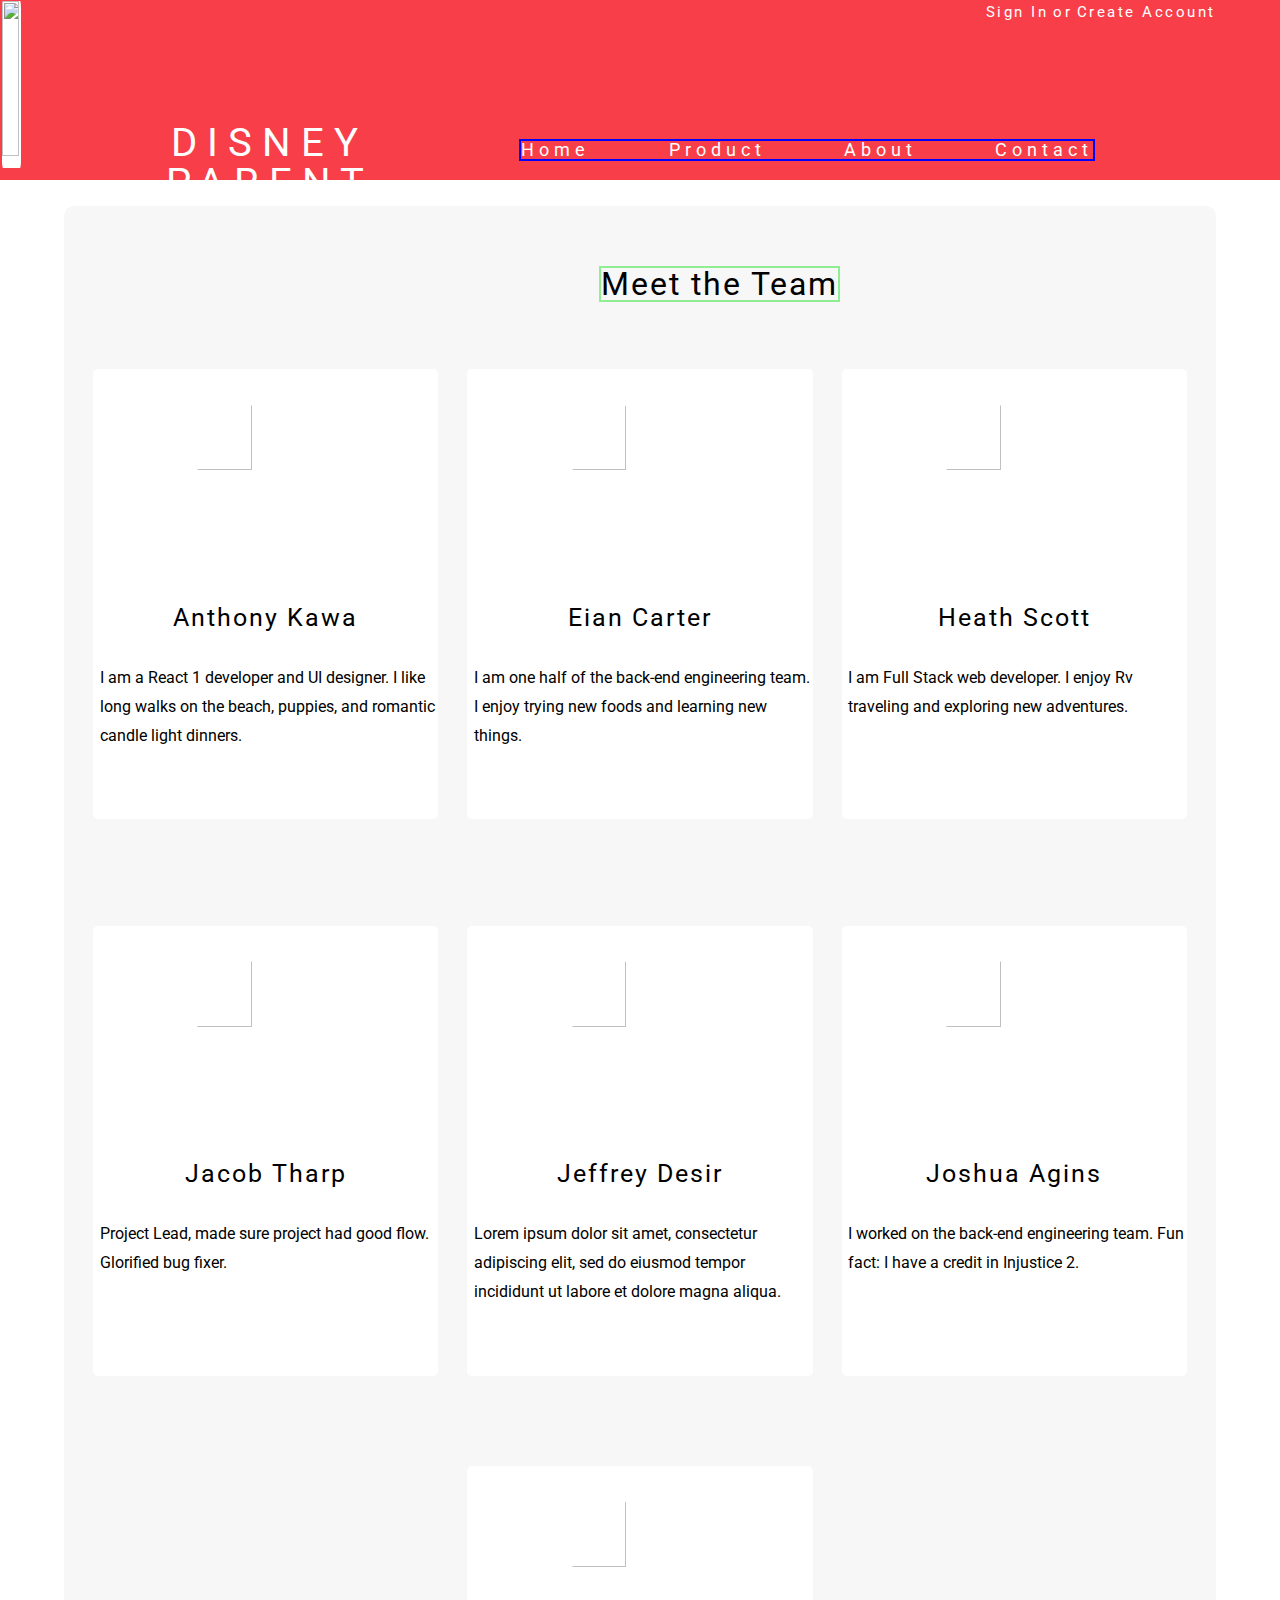
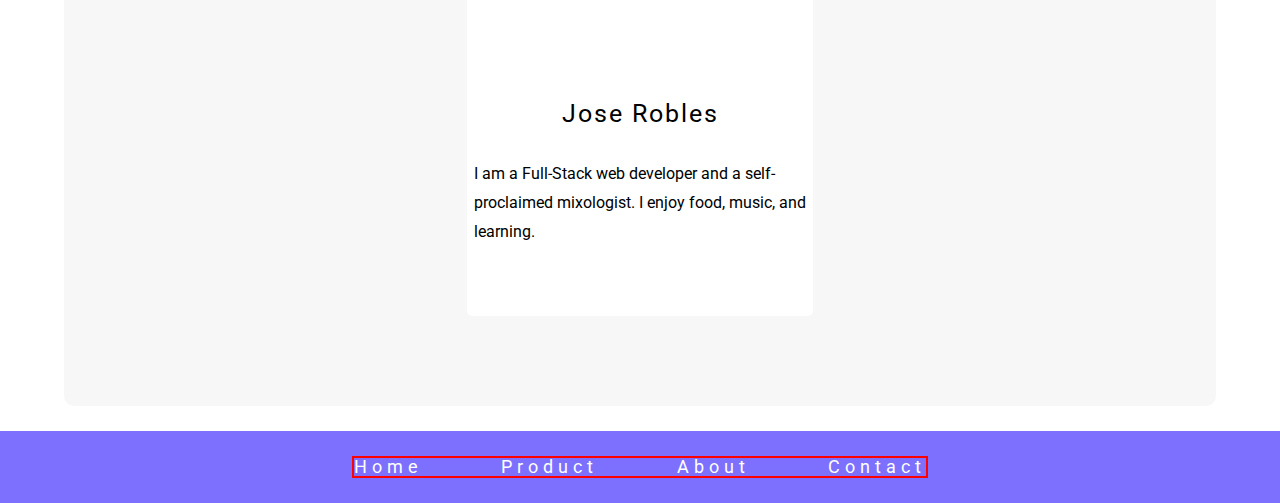
==== about.html @ 16faab18 "need to finish responsive header" ====
<html lang='en'>
<head>

    <meta name="viewport" content="width=device-width, initial-scale=1">

    <title>Disney Parent About</title>

    <link href="https://fonts.googleapis.com/css?family=Roboto&display=swap" rel="stylesheet">
    <link href="css/index.css" rel="stylesheet">

</head>

<body>

    <header>
        <div><img class='logo' src='img/family.png'></div>
        
        <div><h1>Disney Parent</h1></div>

        <div>
            <nav>
                <a href='index.html'>Home</a>
                <a href='index.html'>Product</a>
                <a href='about.html'>About</a>
                <a href='#'>Contact</a>
            </nav>
        </div>

        <div id='signIn'><a href='#'>Sign In</a><h4>or<h4><a href='#'>Create Account</a></div>
    </header>

        <section class='container'>

            <div id='aboutHeading'><h2>Meet the Team</h2></div>

            <div class='aboutTop'>
                <div class='aboutCardTop'>
                    <img class='aboutImg' src='img/Anthony Kawa.png'>
                    <h3>Anthony Kawa</h3>
                    <p>I am a React 1 developer and UI designer. I like long walks on the beach, puppies, and romantic candle light dinners.</p>
                </div>
                <div class='aboutCardTop'>
                    <img class='aboutImg' src='img/Eian Carter.png'>
                    <h3>Eian Carter</h3>
                    <p>I am one half of the back-end engineering team. I enjoy trying new foods and learning new things.</p>
                </div>
                <div class='aboutCardTop'>
                    <img class='aboutImg' src='img/Heath Scott.png'>
                    <h3>Heath Scott</h3>
                    <p>I am Full Stack web developer. I enjoy Rv traveling and exploring new adventures.</p>
                </div>
            </div>
            <div class='aboutMid'>
                <div class='aboutCardMid'>
                    <img class='aboutImg' src='img/Jacob Tharp.png'>
                    <h3>Jacob Tharp</h3>
                    <p>Project Lead, made sure project had good flow. Glorified bug fixer.</p>
                </div>
                <div class='aboutCardMid'>
                    <img class='aboutImg' src='img/Jeffrey Desir.png'>
                    <h3>Jeffrey Desir</h3>
                    <p>Lorem ipsum dolor sit amet, consectetur adipiscing elit, sed do eiusmod tempor incididunt ut labore et dolore magna aliqua.</p>
                </div>
                <div class='aboutCardMid'>
                    <img class='aboutImg' src='img/Joshua Agins.png'>
                    <h3>Joshua Agins</h3>
                    <p>I worked on the back-end engineering team. Fun fact: I have a credit in Injustice 2.</p>
                </div>
            </div>
            <div class='aboutBtm'>
                <div class='aboutCardBtm'>
                    <img class='aboutImg' src='img/Profile 5.png'>
                    <h3>Jose Robles</h3>
                    <p>I am a Full-Stack web developer and a self-proclaimed mixologist. I enjoy food, music, and learning.</p>
                </div>
            </div>

        </section>

        <footer>
            <nav>
                <a href='index.html'>Home</a>
                <a href='index.html'>Product</a>
                <a href='about.html'>About</a>
                <a href='#'>Contact</a>
            </nav>
        </footer>

        <script src='js/carousel.js'></script>
</body>
</html>
---- css/index.css ----
/* http://meyerweb.com/eric/tools/css/reset/ 
   v2.0 | 20110126
   License: none (public domain)
*/
html,
body,
div,
span,
applet,
object,
iframe,
h1,
h2,
h3,
h4,
h5,
h6,
p,
blockquote,
pre,
a,
abbr,
acronym,
address,
big,
cite,
code,
del,
dfn,
em,
img,
ins,
kbd,
q,
s,
samp,
small,
strike,
strong,
sub,
sup,
tt,
var,
b,
u,
i,
center,
dl,
dt,
dd,
ol,
ul,
li,
fieldset,
form,
label,
legend,
table,
caption,
tbody,
tfoot,
thead,
tr,
th,
td,
article,
aside,
canvas,
details,
embed,
figure,
figcaption,
footer,
header,
hgroup,
menu,
nav,
output,
ruby,
section,
summary,
time,
mark,
audio,
video {
  margin: 0;
  padding: 0;
  border: 0;
  font-size: 100%;
  font: inherit;
  vertical-align: baseline;
}
/* HTML5 display-role reset for older browsers */
article,
aside,
details,
figcaption,
figure,
footer,
header,
hgroup,
menu,
nav,
section {
  display: block;
}
body {
  line-height: 1;
}
ol,
ul {
  list-style: none;
}
blockquote,
q {
  quotes: none;
}
blockquote:before,
blockquote:after,
q:before,
q:after {
  content: '';
  content: none;
}
table {
  border-collapse: collapse;
  border-spacing: 0;
}
* {
  box-sizing: border-box;
}
html {
  font-size: 62.5%;
}
html,
body {
  font-family: 'Roboto', sans-serif;
}
h1,
h2,
h3,
h4,
a {
  font-family: 'Roboto', sans-serif;
}
h1 {
  font-size: 4rem;
  letter-spacing: 10px;
}
h2 {
  font-size: 3.2rem;
  letter-spacing: 2px;
}
h3 {
  font-size: 2.5rem;
  letter-spacing: 2px;
  margin-bottom: 10%;
}
@media (max-width: 500px) {
  h3 {
    text-align: center;
  }
}
h4 {
  font-size: 1.5rem;
  letter-spacing: 2.5px;
}
@media (max-width: 500px) {
  h4 {
    font-size: 1rem;
  }
}
p {
  font-size: 1.6rem;
  line-height: 1.8;
}
a {
  font-size: 1.8rem;
  letter-spacing: 5px;
  text-decoration: none;
  color: white;
}
@media (max-width: 500px) {
  a {
    font-size: 1.5rem;
  }
}
#signIn a {
  font-size: 1.5rem;
  letter-spacing: 2.5px;
}
@media (max-width: 500px) {
  #signIn a {
    font-size: 1rem;
  }
}
.container {
  position: relative;
  max-width: 90%;
  width: 100%;
  margin: 0 auto;
  margin-top: 2%;
  margin-bottom: 2%;
  border-radius: 10px;
  background-color: #F7F7F7;
}
@media (max-width: 500px) {
  .container {
    border: solid red 2px;
    height: 405vh;
    margin-top: 10%;
    margin-bottom: 10%;
  }
}
header {
  display: flex;
  align-items: baseline;
  height: 20vh;
  background-color: #F83E49;
}
@media (max-width: 500px) {
  header {
    flex-direction: column;
    justify-content: flex-end;
    align-content: center;
    height: 40vh;
  }
}
header .logo {
  height: 93%;
  margin-left: 10%;
  margin-top: 3%;
  border-radius: 5%;
  background-color: white;
}
@media (max-width: 500px) {
  header .logo {
    height: 50%;
    margin: 0 auto;
    background-color: white;
    border: solid pink 2px;
  }
}
header h1 {
  width: 30vw;
  height: 26%;
  margin-left: 15%;
  color: white;
  text-transform: uppercase;
  text-align: center;
}
@media (min-width: 1920px) {
  header h1 {
    border: solid lightgreen 2px;
  }
}
@media (max-width: 500px) {
  header h1 {
    width: 100%;
    font-size: 4rem;
    margin: 0 auto;
    border: solid lightgreen 2px;
  }
}
header nav {
  display: flex;
  justify-content: space-between;
  width: 45vw;
  margin-left: 20%;
  border: solid blue 2px;
}
@media (max-width: 500px) {
  header nav {
    width: 100%;
    margin: 0 auto;
  }
}
header nav a:hover {
  color: #C4C4C4;
}
header #signIn {
  display: flex;
  justify-content: space-between;
  position: absolute;
  top: 5;
  right: 0;
  width: 18%;
  margin-right: 5%;
  color: white;
}
@media (min-width: 1920px) {
  header #signIn {
    width: 13%;
  }
}
@media (max-width: 500px) {
  header #signIn {
    width: 45%;
    border: solid blue 1px;
  }
}
header #signIn a:hover {
  color: #C4C4C4;
}
footer {
  display: flex;
  justify-content: space-evenly;
  align-items: center;
  height: 8vh;
  background-color: #7D70FE;
}
@media (max-width: 500px) {
  footer {
    display: flex;
    justify-content: center;
  }
}
footer nav {
  display: flex;
  justify-content: space-between;
  width: 45vw;
  border: solid red 2px;
}
@media (max-width: 500px) {
  footer nav {
    width: 100%;
  }
}
footer nav a:hover {
  color: #C4C4C4;
}
.topContent {
  display: flex;
  justify-content: space-evenly;
  align-items: center;
  position: relative;
  height: 60%;
}
@media (max-width: 500px) {
  .topContent {
    flex-direction: column;
    height: 170vh;
    border: solid blue 2px;
  }
}
.topContent #topContentHeading {
  position: absolute;
  top: 25;
  left: 20;
}
@media (max-width: 500px) {
  .topContent #topContentHeading {
    position: absolute;
    left: 15;
  }
}
.topContent div {
  width: 30%;
}
@media (max-width: 500px) {
  .topContent div {
    width: 100%;
  }
}
.topContent .sbCard {
  height: 60%;
  margin-top: 4%;
  padding-top: 2%;
  padding-left: 0.5%;
  background-color: white;
  border-radius: 5px;
}
@media (max-width: 500px) {
  .topContent .sbCard {
    display: flex;
    flex-direction: column;
    justify-content: center;
    align-items: center;
    height: 40vh;
  }
}
.topContent .sbCard {
  height: 60%;
  margin-top: 4%;
  padding-top: 2%;
  padding-left: 0.5%;
  background-color: white;
  border-radius: 5px;
}
@media (max-width: 500px) {
  .topContent .sbCard {
    display: flex;
    flex-direction: column;
    justify-content: center;
    align-items: center;
    height: 40vh;
  }
}
.topContent .sbCard {
  height: 60%;
  margin-top: 4%;
  padding-top: 2%;
  padding-left: 0.5%;
  background-color: white;
  border-radius: 5px;
}
@media (max-width: 500px) {
  .topContent .sbCard {
    display: flex;
    flex-direction: column;
    justify-content: center;
    align-items: center;
    height: 40vh;
  }
}
.topContent .sbCard:hover {
  color: white;
  background-color: #7D70FE;
  opacity: 0.7;
}
.btmContent {
  display: flex;
  justify-content: space-evenly;
  align-items: center;
  position: relative;
  height: 80%;
}
.btmContent div {
  width: 30%;
}
.btmContent p {
  padding-left: 2%;
}
@media (max-width: 500px) {
  .btmContent {
    flex-direction: column;
    height: 235vh;
    border: solid lightgreen 2px;
  }
}
.btmContent #sharedContentHeading {
  position: absolute;
  top: 25;
  left: 20;
}
@media (max-width: 500px) {
  .btmContent #sharedContentHeading {
    position: absolute;
    left: 80;
  }
}
.btmContent .testCard {
  display: flex;
  flex-direction: column;
  align-items: center;
  height: 50vh;
  padding-top: 3%;
  background-color: white;
  border-radius: 5px;
}
@media (max-width: 500px) {
  .btmContent .testCard {
    display: flex;
    flex-direction: column;
    justify-content: center;
    align-items: center;
    height: 60vh;
    width: 100%;
  }
}
.btmContent .testCard:hover {
  color: white;
  background-color: #7D70FE;
  opacity: 0.7;
}
.btmContent .testImg {
  border-radius: 50%;
  width: 40%;
  height: 40%;
  margin-bottom: 10%;
}
.btmContent .button {
  position: absolute;
  bottom: 30;
  width: 10%;
  height: 7%;
  border-radius: 10px;
  color: white;
  background-color: #7D70FE;
}
@media (max-width: 500px) {
  .btmContent .button {
    position: absolute;
    bottom: 5;
    width: 30%;
    height: 2%;
    border-radius: 5px;
  }
}
.btmContent .button:hover {
  background-color: #C4C4C4;
}
.btmContent .button a:hover {
  color: black;
}
#aboutHeading {
  position: absolute;
  top: 60;
  transform: translateX(222%);
  text-align: center;
  border: solid lightgreen 2px;
}
@media (min-width: 1920px) {
  #aboutHeading {
    position: absolute;
    top: 60;
    transform: translateX(310%);
    text-align: center;
  }
}
.aboutTop {
  display: flex;
  justify-content: space-evenly;
  align-items: center;
  position: relative;
  height: 80%;
}
.aboutTop div {
  width: 30%;
}
.aboutTop p {
  padding-left: 2%;
}
.aboutTop .aboutCardTop {
  display: flex;
  flex-direction: column;
  align-items: center;
  height: 50vh;
  padding-top: 3%;
  background-color: white;
  border-radius: 5px;
  margin-top: 5%;
}
@media (max-width: 500px) {
  .aboutTop .aboutCardTop {
    display: flex;
    flex-direction: column;
    justify-content: center;
    align-items: center;
    height: 60vh;
    width: 100%;
  }
}
.aboutMid {
  display: flex;
  justify-content: space-evenly;
  align-items: center;
  position: relative;
  height: 50%;
}
.aboutMid div {
  width: 30%;
}
.aboutMid p {
  padding-left: 2%;
}
.aboutMid .aboutCardMid {
  display: flex;
  flex-direction: column;
  align-items: center;
  height: 50vh;
  padding-top: 3%;
  background-color: white;
  border-radius: 5px;
}
@media (max-width: 500px) {
  .aboutMid .aboutCardMid {
    display: flex;
    flex-direction: column;
    justify-content: center;
    align-items: center;
    height: 60vh;
    width: 100%;
  }
}
.aboutBtm {
  display: flex;
  justify-content: space-evenly;
  align-items: center;
  position: relative;
  height: 70%;
}
.aboutBtm div {
  width: 30%;
}
.aboutBtm p {
  padding-left: 2%;
}
.aboutBtm .aboutCardBtm {
  display: flex;
  flex-direction: column;
  align-items: center;
  height: 50vh;
  padding-top: 3%;
  background-color: white;
  border-radius: 5px;
}
@media (max-width: 500px) {
  .aboutBtm .aboutCardBtm {
    display: flex;
    flex-direction: column;
    justify-content: center;
    align-items: center;
    height: 60vh;
    width: 100%;
  }
}
.aboutImg {
  border-radius: 50%;
  width: 40%;
  height: 40%;
  margin-bottom: 10%;
}
.aboutCardTop:hover {
  color: white;
  background-color: #7D70FE;
  opacity: 0.7;
}
.aboutCardMid:hover {
  color: white;
  background-color: #7D70FE;
  opacity: 0.7;
}
.aboutCardBtm:hover {
  color: white;
  background-color: #7D70FE;
  opacity: 0.7;
}
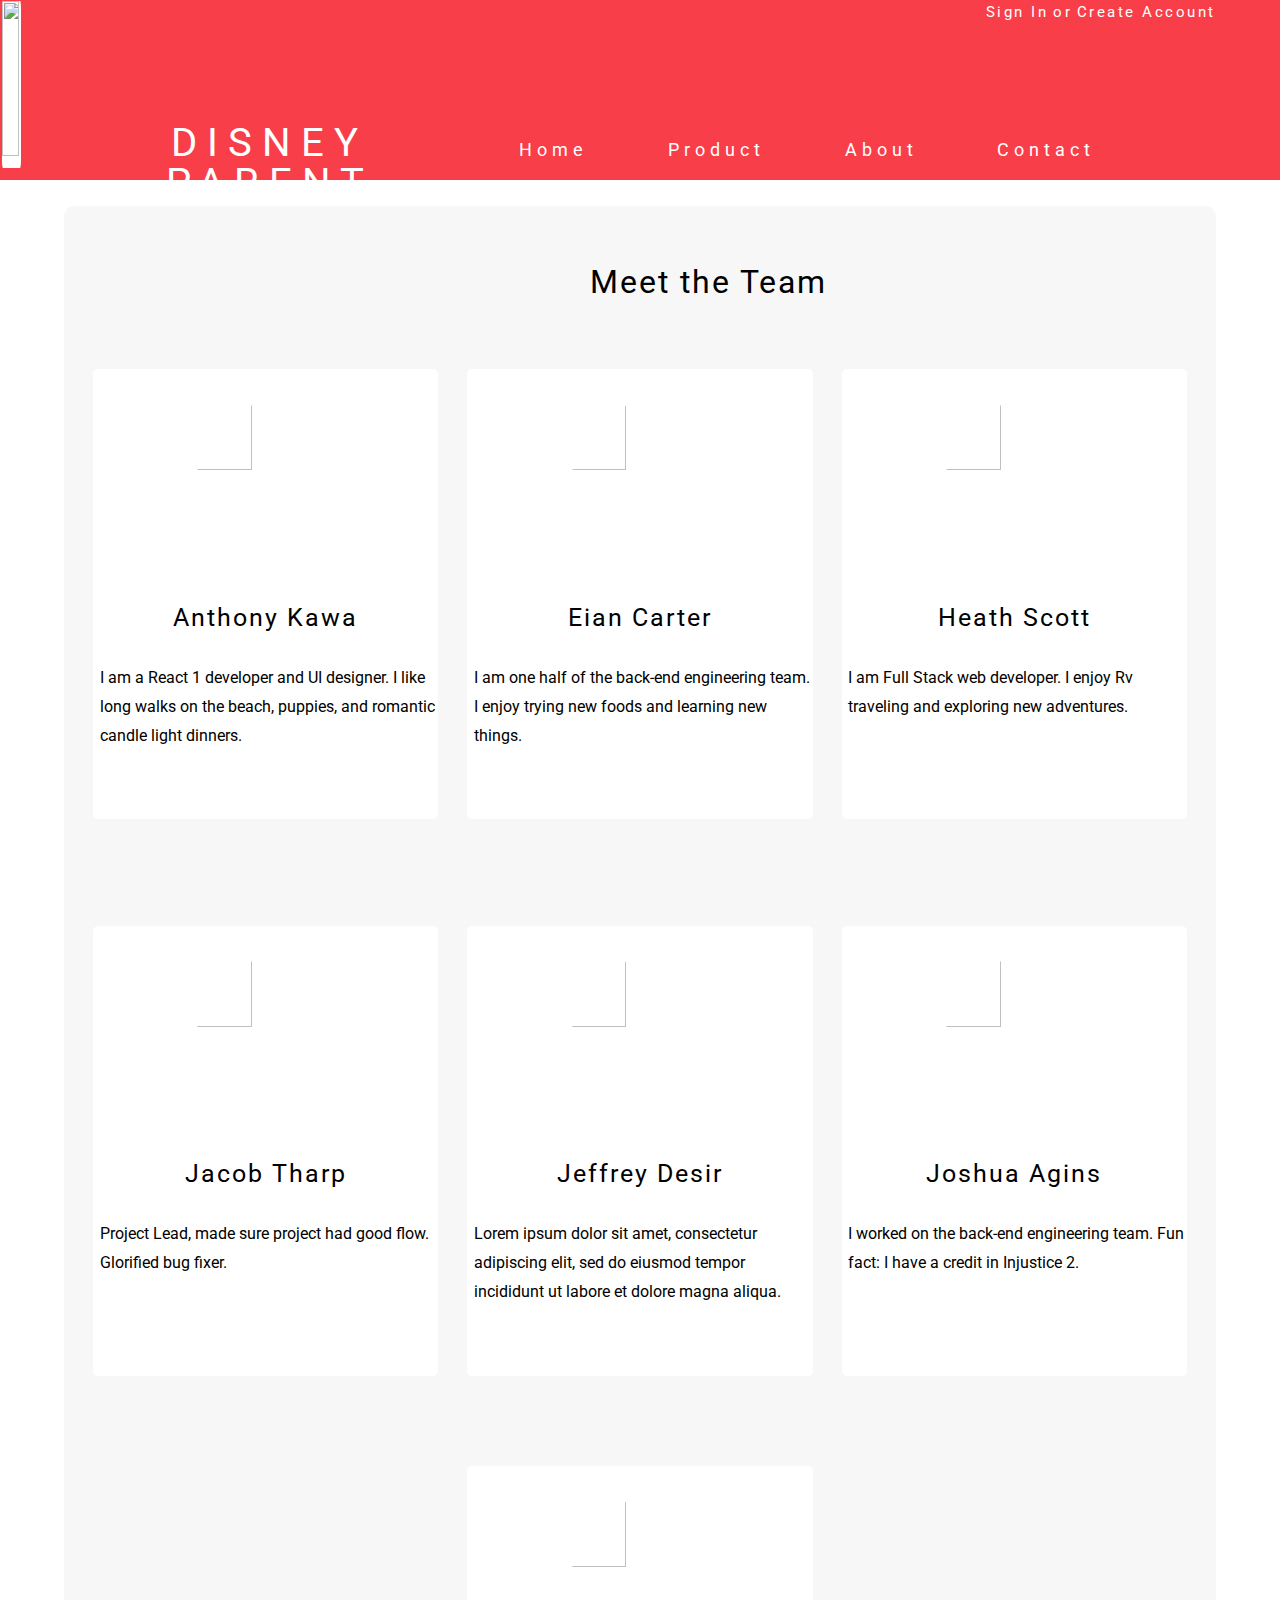
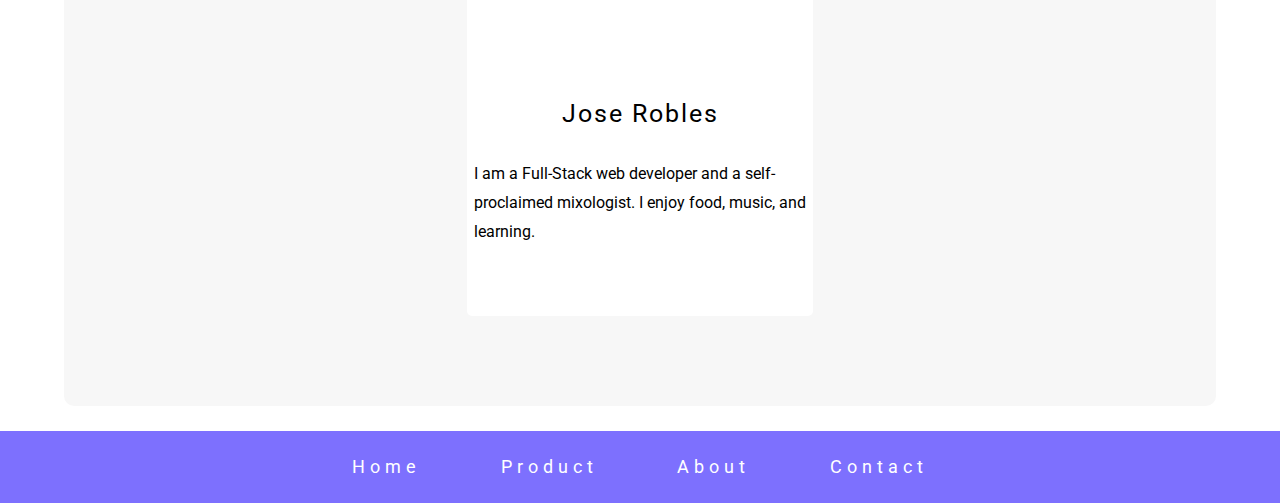
==== commit 92c3fb97: "finished!" ====
--- a/about.html
+++ b/about.html
@@ -26,10 +26,10 @@
             </nav>
         </div>
 
-        <div id='signIn'><a href='#'>Sign In</a><h4>or<h4><a href='#'>Create Account</a></div>
+        <div id='signIn'><a href='https://agitated-khorana.netlify.com/login'>Sign In</a><h4>or<h4><a href='https://agitated-khorana.netlify.com/registration'>Create Account</a></div>
     </header>
 
-        <section class='container'>
+        <section class='aboutContainer'>
 
             <div id='aboutHeading'><h2>Meet the Team</h2></div>
 
--- a/css/index.css
+++ b/css/index.css
@@ -206,12 +206,28 @@
 }
 @media (max-width: 500px) {
   .container {
-    border: solid red 2px;
     height: 405vh;
     margin-top: 10%;
     margin-bottom: 10%;
   }
 }
+.aboutContainer {
+  position: relative;
+  max-width: 90%;
+  width: 100%;
+  margin: 0 auto;
+  margin-top: 2%;
+  margin-bottom: 2%;
+  border-radius: 10px;
+  background-color: #F7F7F7;
+}
+@media (max-width: 500px) {
+  .aboutContainer {
+    height: 560vh;
+    margin-top: 10%;
+    margin-bottom: 10%;
+  }
+}
 header {
   display: flex;
   align-items: baseline;
@@ -221,9 +237,9 @@
 @media (max-width: 500px) {
   header {
     flex-direction: column;
-    justify-content: flex-end;
-    align-content: center;
-    height: 40vh;
+    justify-content: space-between;
+    align-items: center;
+    height: 50vh;
   }
 }
 header .logo {
@@ -235,10 +251,10 @@
 }
 @media (max-width: 500px) {
   header .logo {
-    height: 50%;
+    height: 25vh;
     margin: 0 auto;
+    margin-top: 30%;
     background-color: white;
-    border: solid pink 2px;
   }
 }
 header h1 {
@@ -249,17 +265,11 @@
   text-transform: uppercase;
   text-align: center;
 }
-@media (min-width: 1920px) {
-  header h1 {
-    border: solid lightgreen 2px;
-  }
-}
 @media (max-width: 500px) {
   header h1 {
     width: 100%;
-    font-size: 4rem;
+    font-size: 3.5rem;
     margin: 0 auto;
-    border: solid lightgreen 2px;
   }
 }
 header nav {
@@ -267,12 +277,12 @@
   justify-content: space-between;
   width: 45vw;
   margin-left: 20%;
-  border: solid blue 2px;
 }
 @media (max-width: 500px) {
   header nav {
-    width: 100%;
+    width: 100vw;
     margin: 0 auto;
+    padding-left: 1%;
   }
 }
 header nav a:hover {
@@ -296,7 +306,6 @@
 @media (max-width: 500px) {
   header #signIn {
     width: 45%;
-    border: solid blue 1px;
   }
 }
 header #signIn a:hover {
@@ -319,11 +328,11 @@
   display: flex;
   justify-content: space-between;
   width: 45vw;
-  border: solid red 2px;
 }
 @media (max-width: 500px) {
   footer nav {
     width: 100%;
+    padding-left: 1%;
   }
 }
 footer nav a:hover {
@@ -340,7 +349,6 @@
   .topContent {
     flex-direction: column;
     height: 170vh;
-    border: solid blue 2px;
   }
 }
 .topContent #topContentHeading {
@@ -435,7 +443,6 @@
   .btmContent {
     flex-direction: column;
     height: 235vh;
-    border: solid lightgreen 2px;
   }
 }
 .btmContent #sharedContentHeading {
@@ -487,11 +494,12 @@
   border-radius: 10px;
   color: white;
   background-color: #7D70FE;
+  border: none;
 }
 @media (max-width: 500px) {
   .btmContent .button {
     position: absolute;
-    bottom: 5;
+    bottom: 30;
     width: 30%;
     height: 2%;
     border-radius: 5px;
@@ -508,14 +516,20 @@
   top: 60;
   transform: translateX(222%);
   text-align: center;
-  border: solid lightgreen 2px;
 }
 @media (min-width: 1920px) {
   #aboutHeading {
     position: absolute;
-    top: 60;
-    transform: translateX(310%);
-    text-align: center;
+    left: 200;
+    top: 80;
+  }
+}
+@media (max-width: 500px) {
+  #aboutHeading {
+    position: absolute;
+    right: 640;
+    top: 30;
+    width: 70%;
   }
 }
 .aboutTop {
@@ -531,6 +545,13 @@
 .aboutTop p {
   padding-left: 2%;
 }
+@media (max-width: 500px) {
+  .aboutTop {
+    display: flex;
+    flex-direction: column;
+    height: 235vh;
+  }
+}
 .aboutTop .aboutCardTop {
   display: flex;
   flex-direction: column;
@@ -564,6 +585,13 @@
 .aboutMid p {
   padding-left: 2%;
 }
+@media (max-width: 500px) {
+  .aboutMid {
+    display: flex;
+    flex-direction: column;
+    height: 235vh;
+  }
+}
 .aboutMid .aboutCardMid {
   display: flex;
   flex-direction: column;
@@ -595,6 +623,13 @@
 }
 .aboutBtm p {
   padding-left: 2%;
+}
+@media (max-width: 500px) {
+  .aboutBtm {
+    display: flex;
+    flex-direction: column;
+    height: 90vh;
+  }
 }
 .aboutBtm .aboutCardBtm {
   display: flex;
